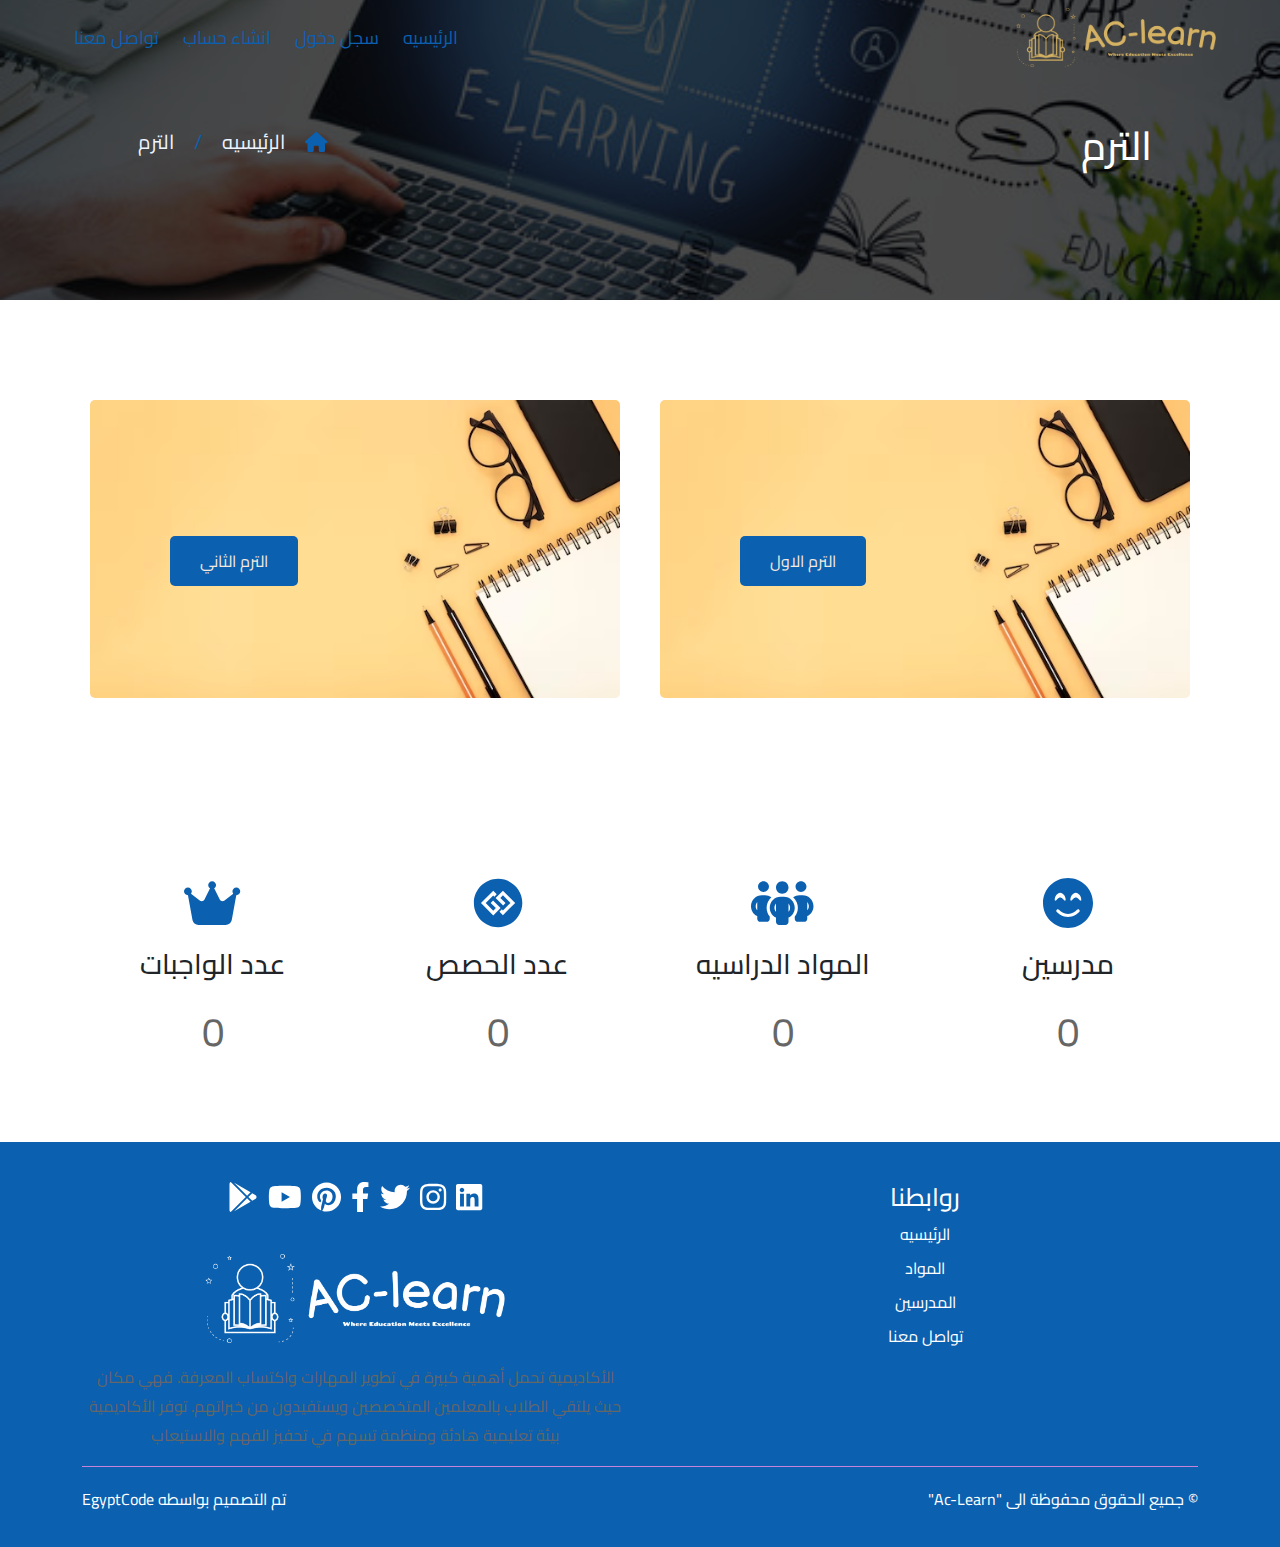
==== Catt.html @ 67061f26 "Add files via upload" ====
<!DOCTYPE html>
<html lang="ar" dir="rtl">
<head>
    <meta charset="UTF-8">
    <meta name="viewport" content="width=device-width, initial-scale=1.0">
    <title>الرئيسيه</title>
    <link rel="icon" href="./img/ac-learn-favicon-white.png">
    <link rel="stylesheet" href="./css/main.css">
</head>
<body>
<!-- navbar -->
<div class="navbar">
    <input type="checkbox" id="nav-check">
    <div class="nav-header">
        <div class="nav-logo">
            <a class="nav_trans_logo" href="./index.html"><img src="./img/logo.png" alt=""></a>
        </div>
    </div>
    <div class="nav-btn">
        <label for="nav-check">
            <span class="span_1"></span>
            <span class="span_2"></span>
            <span class="span_3"></span>
        </label>
    </div>

    <div class="nav-links">
        <a href="./index.html">الرئيسيه</a>
        <a href="./contact_us.html"> سجل دخول </a>
        <a href="./contact_us.html"> انشاء حساب </a>
        <a href="./contact_us.html">تواصل معنا</a>

    </div>
</div>

<!-- Section 1 -->
<section class="intro_sections">
    <h1> الترم </h1>
    <ul>
        <li><i class="fa-solid fa-house"></i></li>
        <li> <a href="./index.html">الرئيسيه</a> </li>
        <li>/</li>
        <li> <a href="./teachers.html">الترم</a> </li>
    </ul>
</section>

<!-- الترمات -->
<section class="catt">
<div class="container">
<div class="row">


    <div class="col-lg-6 box">
        <div class="images">
            <img src="./img/catt.jpg" alt="">
        </div>
        <div class="link">
            <a href="./supCatt.html">
                الترم الاول
            </a>
        </div>

    </div>

    <div class="col-lg-6 box">
        <div class="images">
            <img src="./img/catt.jpg" alt="">
        </div>
        <div class="link">
            <a href="./supCatt.html">
                الترم الثاني
            </a>
        </div>
    
    </div>


</div>

</div>    
</section>








<!-- S4 home  -->
<section class="S4_home">
    <div class="container">
        <div id="counter">
            <div class="row">

                <div class="col-lg-3 box">
                    <i class="fa-solid fa-face-smile-beam"></i>
                    <h3> مدرسين </h3>
                    <div class="counter-value" data-count="3200">0</div>

                </div>

                <div class="col-lg-3 box">
                    <i class="fa-solid fa-people-group"></i>
                    <h3> المواد الدراسيه </h3>
                    <div class="counter-value" data-count="20">0</div>

                </div>

                <div class="col-lg-3 box">
                    <i class="fa-brands fa-gg-circle"></i>
                    <h3> عدد الحصص </h3>
                    <div class="counter-value" data-count="3200">0</div>

                </div>

                <div class="col-lg-3 box">
                    <i class="fa-solid fa-crown"></i>
                    <h3> عدد الواجبات
                    </h3>
                    <div class="counter-value" data-count="100">0</div>

                </div>


            </div>
        </div>

    </div>
</section>

<!-- footer -->
<footer class="footer">
    <div class="container">

        <div class="top_foot">
            <div class="row">

                <div class="col-lg-6">
                    <ul class="links">
                        <h3>روابطنا</h3>
                        <li> <a href="./index.html">الرئيسيه</a> </li>
                        <li> <a href="./services.html">المواد</a> </li>
                        <li> <a href="./contact_us.html">المدرسين</a> </li>
                        <li> <a href="./contact_us.html">تواصل معنا</a> </li>
                    </ul>
                </div>




                <div class="col-lg-6">
                    <ul class="sochial">
                        <li> <a href="./index.html"><i class="fa-brands fa-linkedin"></i></a> </li>
                        <li> <a href="./index.html"><i class="fa-brands fa-instagram"></i></a> </li>
                        <li> <a href="./index.html"><i class="fa-brands fa-twitter"></i></a> </li>
                        <li> <a href="./index.html"><i class="fa-brands fa-facebook-f"></i></a> </li>
                        <li> <a href="./index.html"><i class="fa-brands fa-pinterest"></i></a> </li>
                        <li> <a href="./index.html"><i class="fa-brands fa-youtube"></i></a> </li>
                        <li> <a href="./index.html"><i class="fa-brands fa-google-play"></i></a> </li>
                    </ul>
                    <img src="./img/ac-learn-high-resolution-logo-white-transparent.png" alt="">
                    <p>
                        الأكاديمية تحمل أهمية كبيرة في تطوير المهارات واكتساب المعرفة. فهي مكان حيث يلتقي الطلاب بالمعلمين المتخصصين
                        ويستفيدون
                        من خبراتهم. توفر الأكاديمية بيئة تعليمية هادئة ومنظمة تسهم في تحفيز الفهم والاستيعاب
                    </p>
                </div>


            </div>
        </div>


        <div class="last_foot">
            <ul>
                <li>© جميع الحقوق محفوظة الى "Ac-Learn" </li>
                <li> تم التصميم بواسطه <a href="./index.html">EgyptCode</a> </li>
            </ul>
        </div>

    </div>
</footer>

<!-- scroll up -->
<span class="scroll_up"><i class="fa-solid fa-arrow-up"></i></span>


<script src="js/jquery-3.5.1.min.js"></script>
<script src="./js/owl.carousel.min.js"></script>
<script src="./js/all.min.js"></script>
<script src="./js/bootstrap.bundle.min.js"></script>
<script src="./js/main.js"></script>
</body>
</html>
---- css/main.css ----
@import url(./bootstrap.min.css);
@import url(./bootstrap.min.css.map);
@import url(./all.min.css);
@import url(./owl.carousel.min.css);
@import url(./animate.css);
@import url('https://fonts.googleapis.com/css2?family=Cairo:wght@200;400;500;600;700;800&display=swap');

:root {
  --main_bgColor: #F4EAE0;
  --btnColor: #0B60B0;
  --textColor: #fff;
  --Secondary-color: #0B60B0;  
  --bgColor: #EEF5FF;
  --pragrafColor: #666;
  --body_bgColor: #fff;
  --main_borderColor: 1px solid #C683D7;
}
::selection {
  color: #C683D7;
  background: rgb(58, 58, 58);
  border-radius: 5px !important;
}
::-webkit-scrollbar {
  width: 10px;

}

::-webkit-scrollbar-track {
  background-color: transparent;
  box-shadow: 0 20px 40px rgb(0 0 0 / 25%);
}

::-webkit-scrollbar-thumb {
  background-color: #C683D7;
  border-radius: 5px;
  transition: all ease-in-out .3s;
}

::-webkit-scrollbar-thumb:hover {
  background-color: var(--Secondary-color);
}
.link_button ,.add-to-cart{
  padding: 10px 30px;
  background-color: var(--btnColor);
  color: var(--body_bgColor);
  border-radius: 5px;
  transition: all ease-in .3s;
  display: block;
  margin-top: 20px  ;
  text-align: center;
}
.link_button:hover ,.add-to-cart:hover{
  background-color: transparent;
  color: var(--Secondary-color);
  border: 1px solid var(--btnColor);
}
* {
    padding: 0;
    margin: 0;
    box-sizing: border-box;
    font-family: 'Cairo', sans-serif;
}
a{
    text-decoration: none;
}
li{
    list-style: none;
}
ul{
    padding: 0;
}
img ,video{
    width: 100%;
}
p{
  line-height: 1.8;
  color: var(--pragrafColor);
}
.box{
  margin: 10px 0;
}
/* navbar */
.navbar {
  height: 75px;
  width: 100%;
  background-color: transparent;
  padding: 0 5%;  
  display: flex;
  align-items: center;
  position: absolute;
  z-index: 55555555555555555555;
}

.navbar  .nav-header {
  width: 20%;

}

.navbar  .nav-header  .nav-logo {
  display: inline-block;
  font-size: 22px;
  color: #fff;
}

.navbar .nav-logo img {
  width: 200px  !important;
}

.navbar .nav-btn {
  display: none;
}
.navbar .nav-btn span{
  width: 50%;
}
.navbar  .nav-links {
  margin-right: auto;
  font-size: 18px;
}

.navbar  .nav-links  a , .navbar .nav-links li{
  display: inline-block;
  padding: 13px 10px 13px 10px;
  text-decoration: none;
  color: var(--btnColor);
  transition: all ease-in .3s;
  cursor: pointer;
}

.navbar  .nav-links  a:hover ,
.navbar .nav-links li:hover{
    color: var(--btnColor);
}
.fix .nav-links a:hover,
.fix .nav-links li:hover {
  color: var(--textColor);
}


.navbar  #nav-check {
  display: none;
}


.services_menu {
  position: absolute;
  opacity: 0;
  visibility: hidden;
  transition: all ease-in-out .3s !important;
  display: flex;
  flex-direction: column;
  align-items: center;
  justify-content: center;
  left: 300px;
  top: 70px;
  width: 200px !important;
  background-color: var(--bgColor);
  border-radius: 5px;
  box-shadow: 1px 1px 10px 1px #0000003f;
}
.services_nav_tranz .services_menu {
  overflow-y: scroll !important;
  opacity: 1;
  visibility: visible;
}

.services_menu  a {
  color: var(--btnColor) !important;
}

.services_menu li a:hover {
  color: var(--btnColor) !important;
}

.fix {
  background-color: #0B60B0 ;
  position: fixed !important;
  top: 0;
  right: 0;
  z-index: 9561111111665;
  left: 0;
  height: 70px !important;
  transition: all .5s linear;
  animation-name: tranz;
  animation-duration: .5s;
  animation-iteration-count: 1;
  animation-timing-function: linear;
  animation-fill-mode: forwards;
  padding: 0 5%;

}
.fix  .nav-links a,
.fix .nav-links li{
  color: var(--body_bgColor);
}
@keyframes tranz {
  0% {
    transform: translateY(-100px);
  }

  100% {
    transform: translateY(0px);
  }
}


@media (max-width:600px) {
  .navbar > .nav-btn {
    display: inline-block;
    position: absolute;
    left: 10px;
    top: calc(50% - 25px);
  }
  .navbar>.nav-header>.nav-title{
    margin-right: auto;
  }
  .navbar > .nav-btn > label {
    display: inline-block;
    width: 50px;
    height: 50px;
    padding: 13px;
  }
  .navbar > .nav-btn > label:hover,.navbar  #nav-check:checked ~ .nav-btn > label {
    background-color: rgba(0, 0, 0, 0.3);
  }
  .navbar > .nav-btn > label > span {
    display: block;
    width: 25px;
    height: 10px;
    border-top: 2px solid #eee;
    transition: all ease-in .3s;
  }
  .navbar>.nav-btn>label>.span_2{
    width: 20px;
  }
  .navbar>.nav-btn>label>.span_3 {
    width: 15px;
  }
  .navbar > .nav-links {
    position: absolute;
    display: block;
    width: 100%;
    background-color: #333;
    height: 0px;
    transition: all 0.3s ease-in;
    overflow-y: hidden;
    top: 65px;
    left: 0px;
  }
  .fix>.nav-links{
    border: 7px solid var(--Secondary-color);
    border-radius: 5px;
    border-top: none;
  }
  .navbar > .nav-links > a {
    display: block;
    width: 100%;
  }
  .navbar > #nav-check:not(:checked) ~ .nav-links {
    height: 0;
    width: 100% !important;
  }
  .navbar > #nav-check:checked ~ .nav-links {
    height: 100vh !important;
    overflow-y: scroll;
  }
  .navbar>#nav-check:checked~.nav-btn .span_1{
  transform: rotateY(0deg) rotate(45deg);
  position: absolute;
  top: 21px;
  left: 16px;
  width: 15px !important;
  border-top: 3px solid #eee;
}
.navbar>#nav-check:checked~.nav-btn .span_2 {
  transform: rotateY(0deg) rotate(-45deg);
  position: absolute;
  top: 21px;
  left: 22px;
  width: 15px !important;
  border-top: 3px solid #eee;
}
  .navbar>#nav-check:checked~.nav-btn .span_3 {
  display: none;
  }
.services_menu {
  left: 0;
}
}

/* S1 home */
.S1_home{
  width: 100%;
  height: 100vh;
  background-color: var(--body_bgColor);
  text-align: center;
  display: flex;
  align-items: center;
  justify-content: center;
  flex-direction: column;
  color: var(--body_bgColor);
  position: relative;
  z-index: 1;
  padding: 0 5%;
  overflow: hidden !important;
}
.S1_home h1{
  font-size: 50px;
  font-weight: 600;
  margin-bottom: 20px;
  text-align: center;
  margin-top: 200px;
  color: var(--Secondary-color);
}
.S1_home p{
  text-align: center;
  color: var(--pragrafColor);
}

.S1_home .box{
  display: flex;
  flex-direction: column;
  justify-content: center   ;
  align-items: center;
}
.S1_home a{
  padding: 10px 30px;
  margin: 0 10px ;
  background-color: var(--btnColor);
  color: var(--bgColor);
  border-radius: 5px;
  width: 200px;
  margin: auto;
  margin-top: 0px;
}
.S1_home .images{
  position: relative;
  z-index: 1;
  height: 100%;
}
.S1_home .images video{
  width: 100% !important;
  width: 120% !important;
}

/* S2_home */
.S2_home{
  padding: 70px 0;
  background-color: var(--body_bgColor);
}
.S2_home .row{
  text-align: center;
}
.S2_home .row .col{
  width: 20% !important;
  flex: none !important;

}
.S2_home .box{
  padding: 40px 20px;
  border-radius: 5px;
  transition: all ease-in .3s;
  background-color: var(--body_bgColor);
  box-shadow: 1px 1px 5px 1px #00000025;
  height: 200px;
  display: flex;
  align-items: center;
  justify-content: center;
  flex-direction: column;
}
.S2_home .box:hover{
  transform: translateY(-20px);
}
.S2_home .row .col img{
  width: 70px;
  height: 70px;

}
.S2_home .row a {
  color: var(--btnColor);
}
.S2_home .row .col h4{
  margin-top: 20px ;
  color: var(--btnColor);
}
.S3_home{
  padding: 70px 0;
  background-color: var(--bgColor);
  text-align: center;
}
.S3_home .item{
  text-align: center !important;
  height: 400px;
  background-color: var(--body_bgColor);
  box-shadow: 1px 1px 5px 1px #00000025;
  border-radius: 5px;
  margin: 20px 0;
  padding: 25px;
}
.S3_home .item img{
  width: 200px;
  height: 200px;
  border-radius: 50%;
  margin: auto;
}
.S3_home .item a{
  display: block;
  margin: 20px 0;
  font-size: 20px;
  color: var(--Secondary-color);
  font-weight: 800;
  transition: all ease-in .3s;
}
.S3_home .item a:hover{
  color: var(--btnColor);
}
.S3_home .owl-nav{
  margin-top: 40px;
}
.S3_home .owl-prev , .S3_home .owl-next{
  margin:0 10px ;
  color: var(--body_bgColor);
  background-color: var(--btnColor);
  padding: 10px ;
  border-radius: 5px;
}
/* S4_home */
.S4_home {
  padding: 70px 0;
  text-align: center;
}

.S4_home svg {
  font-size: 50px;
  color: var(--btnColor);
}

.S4_home h3 {
  margin: 20px 0;
}

.S4_home .counter-value {
  font-size: 40px;
  color: var(--pragrafColor);
}
/* //////////////   Teachers   ////////////////// */
.Teachers{
  padding: 70px 0;
}
.Teachers .row{
  background-color: transparent;
  border-radius: 20px  ;
}
.Teachers .box{
  padding: 25px ;
}
.Teachers .box img{
  border-radius: 5px;
}
.Teachers .box h3{
  margin-bottom: 20px ;
  font-weight: 600;
}
.Teachers .box h5{
  color: var(--btnColor);
  margin-bottom: 20px;
}
.Teachers .box ul{
  margin-top: 70px;
  display: flex;
  text-align: center;
  align-items: center;
  justify-content: center;
}
.Teachers .box a img{
  width: 50px;
  height: 50px;
}
.Teachers .box a span{
  font-weight: 600;
  margin: 5px ;
}
.Teachers .box a{
  display: block;
  transition: all ease-in .3s;
  width: 140px;
  height: 140px;
  display: flex;
  align-items: center;
  justify-content: center;
  border-radius: 50%;
  flex-direction: column;
  margin: 20px;
  background-color: var(--body_bgColor);
  color: var(--btnColor);
  box-shadow: 1px 1px 5px 1px #00000025;
}
.Teachers .box a:hover{
  background-color: var(--btnColor);
  transform: translateY(-20px);
}
.Teachers .box a:hover span{
  color: var(--body_bgColor);
}
/* //////////// catt////////////////// */
.catt{
  padding: 70px 0;
}
.catt img{
  border-radius: 5px;
}
.catt .box{
  position: relative;
  padding: 20px;
}
.catt .link{
  position: absolute;
  left: 100px;
  top: 50%;
}
.catt .link a{
  padding: 10px 30px;
  background-color: var(--btnColor);
  border-radius: 5px;
  color: var(--main_bgColor);
}
/* /////////supCatt////////// */
.supCatt{
  padding: 70px 0;
}
.supCatt .box{
  padding: 20px;
}
.supCatt .box img{
  border-radius: 5px;
  height: 200px;
}
.supCatt .box a{
  color: var(--main_bgColor);
  display: block;
  background-color: var(--btnColor);
  margin-top: 20px;
  padding: 10px 0;
  text-align: center;
  border-radius: 5px;
}
/* ////////S_product/////// */
.S_product{
  padding: 70px 0;
}
.S_product .box{
  padding: 25px;
  border: 2px solid #C683D7;
  border-radius: 5px;
}
.S_product .box img{
  width: 100px;
  height: 100px;
  border-radius: 5px;
}
.S_product .box video{
  width: 100% !important  ;
}
.S_product .box ul {
  display: flex;
  justify-content: space-between;
}
.S_product .box ul a{
  color: var(--btnColor);
  transition: all ease-in .3s;
  font-size: 18px;
}
.S_product .box ul a:hover{
  color: #C683D7;
}
.S_product .box .techer img{
  width: 50px;
  height: 50px;
  border-radius: 50%;
  margin-left: 20px;
}
.S_product .box h3{
  margin: 20px 0;
}
.S_product .box h5{
  margin-top: 40px;
}
/* comments */
.comments {

  padding: 70px 0;
}

.comments ul {
  display: flex;
  justify-content: start !important;
}

.comments .box {
  width: 50%;
}

.comments ul img {
  width: 70px !important;
  height: 70px;
  border-radius: 50%;
  padding: 0;
  border: 1px solid var(--Secondary-color);
}

.comments ul li {
  margin-left: 20px;
}

.comments ul li span {
  color: var(--Secondary-color);
}

.comments ul li h4 {
  margin: 5px 0;
  padding: 0;
}

.comments ul li p {
  color: var(--P-color);
}

.comments .form {
  margin-top: 50px;
  display: flex;
  flex-direction: column;
}

.comments .form input {
  border: none;
  margin: 10px 0;
  background-color: var(--bgColor);
  border-radius: 5px;
  height: 40px;
  border: var(--main_borderColor);
  padding: 10px;
}

.comments .form textarea {
  border: none;
  margin: 10px 0;
  background-color: var(--bgColor);
  border-radius: 5px;
  border: var(--main_borderColor);
  padding: 10px;
}

.comments .form button {
  padding: 10px 30px;
  border: none;
  border-radius: 5px;
  color: var(--textColor);
  background-color: var(--btnColor);
  margin-top: 20px;
}
/* ///////////////// profile   ////////////////// */

.sidebar1{
  position: fixed;
  top: 0;
  bottom: 0;
  right: 0;
  width: 250px;
  background-color: var(--bgColor);
  z-index: 555;
  padding-top: 100px;
  overflow-y: scroll;
  box-shadow: 1px 1px 10px 1px #0000003f;
}
.sidebar1::-webkit-scrollbar{
  width: 0px !important;
}
.sidebar1 .user{
  display: flex;
  flex-direction: column;
  align-items: center;
  justify-content: center;
  margin-bottom: 30px;
}
.sidebar1 .user img{
  height: 100px;
  width: 100px;
  border-radius: 50%;
  margin: auto;
  text-align: center;
  margin-bottom: 20px;
}
.sidebar1 .user h4{
  color: #000;
}
.sidebar1 ul{
  padding: 10px;
}
.sidebar1 ul li{
  width: 100%;
  text-align: right;
  color: #171347;
  font-size: 20px;
  padding: 15px 0;
  cursor: pointer;
}
.sidebar1 ul li svg{
  margin-left: 10px;
  padding-right: 10px;
  color: var(--btnColor);
}
.sidebar1 ul .cont {
  height: 0px ;
  overflow: hidden;
  transition: all ease-in .3s !important;
}
.sidebar1 ul .cont li{
  padding: 10px 0;
  padding-right: 40px;
  border-right: 1px solid var(--pragrafColor);
  position: relative;
  margin-right: 30px;
  font-size: 16px;
}
.sidebar1 ul .cont li::after{
  content: '';
  width: 10px;
  height: 10px;
  border-radius: 50%;
  position: absolute;
  border: 3px solid var(--bgColor);
  box-shadow: 1px 1px 5px 1px #0000003f ;
  right: -5px;
  z-index: 5555555555;
  top: calc(50% - 5px);
  background-color: #666;
}
.Show_dropdown1{
  height: 200px !important;
}

.Show_dropdown2{
  height: 200px !important;
}
.Show_dropdown3 {
  height: 200px !important;
}
.Show_dropdown4 {
  height: 200px !important;
}
.Show_dropdown5 {
  height: 200px !important;
}
/* contant */
.contant{
  padding: 70px 0;
  overflow-x: hidden;
  padding-left: 40px;
  margin-right: 20%;
}
.asssssaas{
  justify-content: space-between !important;
}
.contant video{
  height: 100%;
}














/* contact_us */
.contact_us{
  padding: 70px 0;
}
.form{
  padding: 70px 0;
}
.form input{
    height: 40px;
    border-radius: 5px;
    margin: 10px 0;
}
.form input textarea{
  margin: 10px 0;
  border-radius: 5px;
}
.form button{
  padding: 10px 30px;
  background-color: var(--btnColor);
  border-radius: 5px;
  color: var(--body_bgColor);
  border: var(--main_borderColor);
  transition: all ease-in .3s;
  display: block;
  margin-top: 30px;
}
.form button:hover{
  background-color: transparent;
  color: var(--btnColor);
}
.form .all_right {
  display: flex;
  align-items: center;
}
.form .all_right svg{
  color: var(--btnColor);
  font-size: 30px;
  margin-left: 20px;
}
.form .all_right h3{
  font-size: 18px;
  margin: 20px 0;
}
.form .sochial{
  display: flex;
}
.form .zzz p{
  margin: 20px 0;
}
.form .sochial a{
  color: var(--btnColor);
  font-size: 18px;
  margin: 5px;
}























.intro{
  text-align: center;
  padding: 50px 0;
}
.intro h2{
  color: var(--Secondary-color);
  font-weight: 800;
}
.intro p{
  margin: 20px 0;
}
/* intro_sections */
.intro_sections{
  display: flex;
  align-items: center;
  justify-content: space-between;
  text-align: center;
  height: 300px;
  padding: 70px 10%;
  background-color: var(--bgColor);
  background-image: url(../img/S1_home.jpeg);
  background-size: cover;
  background-position: center;
  z-index: 1;
  position: relative;
}
.intro_sections::after{
  content: '';
  position: absolute;
  top: 0;
  left: 0;
  width: 100%;
  height: 100%;
  background-color: #000000b5;
  z-index: -1 ;
}
.intro_sections h1{
  color: var(--body_bgColor);
}
.intro_sections ul {
  display: flex;
}
.intro_sections ul li{
  color: var(--btnColor);
  margin: 10px  ;
  font-size: 20px;
}
.intro_sections ul a{
  color: var(--bgColor);
}
/* footer */
.footer{
  padding: 20px 0;
  text-align: center;
  background-color: var(--Secondary-color );
}
.top_foot img{
  width: 300px;
  margin: 20px 0;
}
.top_foot h3{
  color: var(--body_bgColor);
  font-size: 25px;
}
.top_foot h4{
  margin-top: 30px;
  font-size: 30px;
  color: var(--body_bgColor);

}
.top_foot p{
  color: var(--pragrafColor);
}
.top_foot ul{
  margin: 20px 0;
  text-align: center;

}
.top_foot ul li{
  margin: 10px 0;
}
.top_foot ul li svg{
  color: var(--body_bgColor);
  font-size: 30px;
}
.top_foot ul li a{
  color: var(--textColor);
  font-size: 16px;
  transition: all ease-in .2s;
}
.top_foot .links  a:hover{
  margin-right: 15px;
}
.top_foot .sochial{
  display: flex;
  align-items: flex-start;
  justify-content: center;
}
.top_foot .sochial li{
  margin: 0 5px ;
}
.last_foot {
  border-top: var(--main_borderColor);
  padding-top: 20px;
}
.last_foot ul{
  justify-content: space-between;
  display: flex;
}
.last_foot li{
  color: var(--textColor);
}
.last_foot a{
  color: var(--textColor);
}



 .scroll_up {
   position: fixed;
   bottom: 50px;
   left: 50px;
   background-color: var(--btnColor);
   padding: 10px 14px;
   border-radius: 5px;
   color: #fff;
   display: none;
   z-index: 46555656;
   cursor: pointer;
   transition: all .5s ease-in-out;
 }

 .scroll_transition {
   transform: translateY(100px);
   display: block;

 }

 .show_scroll {
   transition: all .5s ease-in-out;
   transform: translateY(0);

 }
 @media screen and (min-width:0px) and (max-width:1300px){
  .sidebar1{
    width: 0 !important;
  }
.contant {
  margin-right: 40px;
}
 } 

 


  /* media */
 @media screen and (min-width:1px) and (max-width:767px){
  h1 {
      font-size: 22px !important;
    }
  
    h3 {
      font-size: 20px !important;
  
    }
  
    p {
      font-size: 14px !important;
    }
.S2_home .row .col {
  width: 100% !important;
  flex: none !important;
  margin: 10px 0;
}
.Teachers .box ul {
  flex-direction: column;
  align-items: center;
  justify-content: center;
}
.contant{
  margin-right: 0%;
  padding: 70px 5%;
}
 }


 @media screen and (min-width:768px) and (max-width:1023px){
.S2_home .row .col {
    width: 33.3333% !important;
    flex: none !important;
    margin: 10px 0;
  }
.contant {
  margin-right: 0%;
  padding: 70px 5%;
}
 }
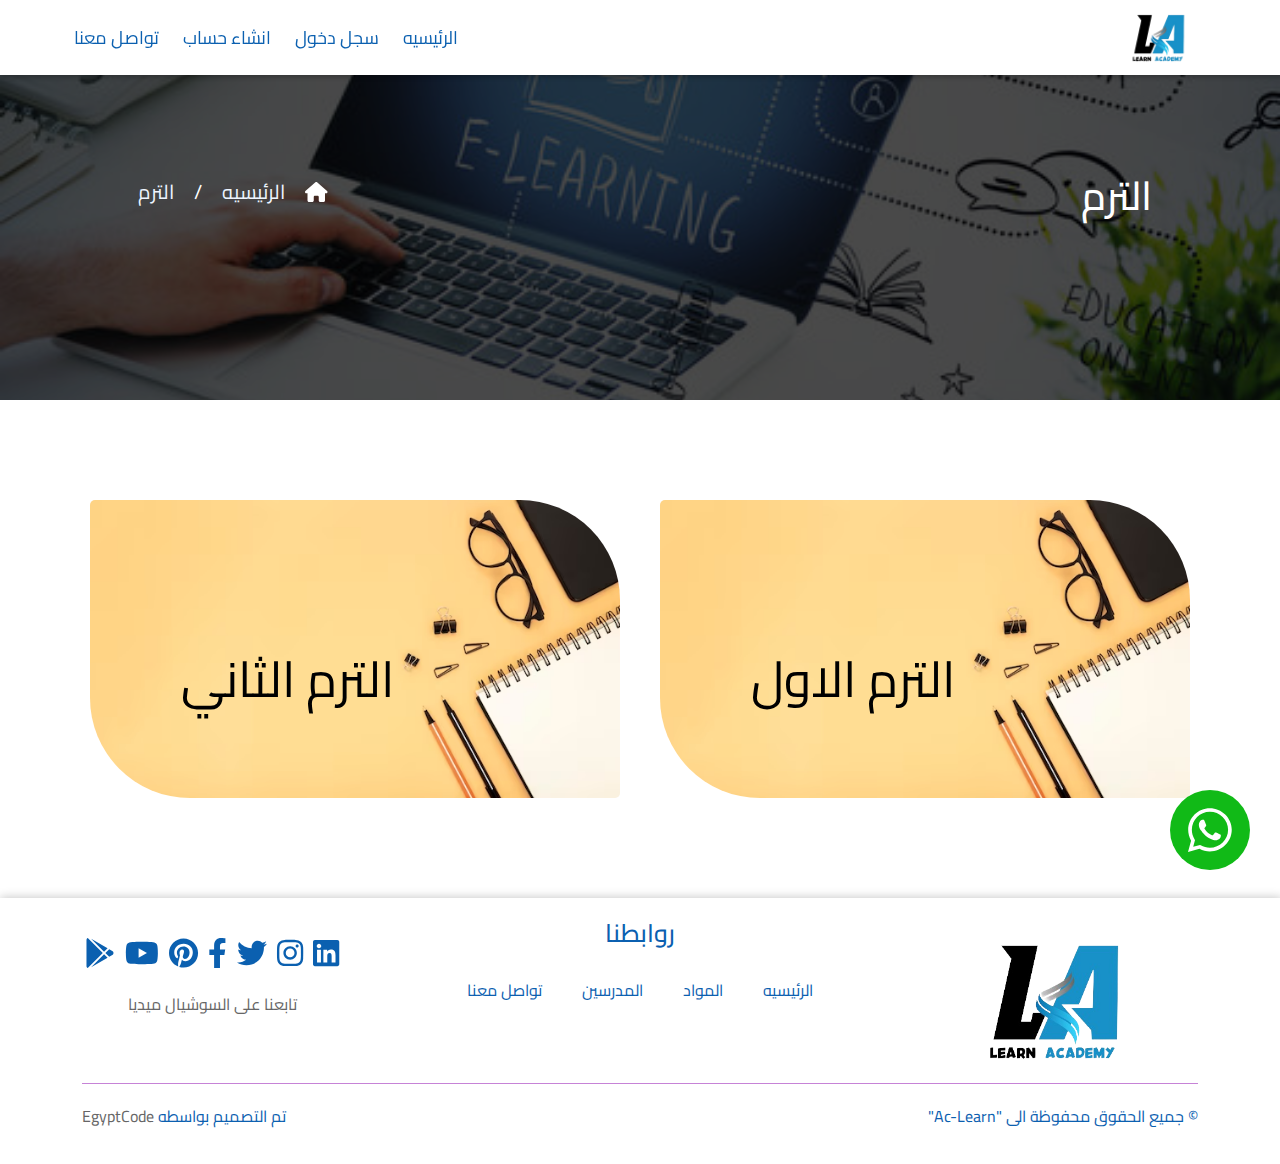
==== commit 5e3942c0: "Add files via upload" ====
--- a/Catt.html
+++ b/Catt.html
@@ -26,8 +26,10 @@
 
     <div class="nav-links">
         <a href="./index.html">الرئيسيه</a>
-        <a href="./contact_us.html"> سجل دخول </a>
-        <a href="./contact_us.html"> انشاء حساب </a>
+
+
+        <a href="./login.html"> سجل دخول </a>
+        <a href="./Registr.html"> انشاء حساب </a>
         <a href="./contact_us.html">تواصل معنا</a>
 
     </div>
@@ -51,26 +53,31 @@
 
 
     <div class="col-lg-6 box">
+<a class="term" href="./supCatt.html">
+
         <div class="images">
             <img src="./img/catt.jpg" alt="">
         </div>
         <div class="link">
-            <a href="./supCatt.html">
-                الترم الاول
-            </a>
+            <span>الترم الاول</span>
         </div>
+
+
+</a>
 
     </div>
 
     <div class="col-lg-6 box">
-        <div class="images">
-            <img src="./img/catt.jpg" alt="">
-        </div>
-        <div class="link">
-            <a href="./supCatt.html">
-                الترم الثاني
-            </a>
-        </div>
+<a class="term" href="./supCatt.html">
+
+<div class="images">
+    <img src="./img/catt.jpg" alt="">
+</div>
+<div class="link">
+    <span>الترم الثاني</span>
+</div>
+
+        </a>
     
     </div>
 
@@ -87,47 +94,7 @@
 
 
 
-<!-- S4 home  -->
-<section class="S4_home">
-    <div class="container">
-        <div id="counter">
-            <div class="row">
 
-                <div class="col-lg-3 box">
-                    <i class="fa-solid fa-face-smile-beam"></i>
-                    <h3> مدرسين </h3>
-                    <div class="counter-value" data-count="3200">0</div>
-
-                </div>
-
-                <div class="col-lg-3 box">
-                    <i class="fa-solid fa-people-group"></i>
-                    <h3> المواد الدراسيه </h3>
-                    <div class="counter-value" data-count="20">0</div>
-
-                </div>
-
-                <div class="col-lg-3 box">
-                    <i class="fa-brands fa-gg-circle"></i>
-                    <h3> عدد الحصص </h3>
-                    <div class="counter-value" data-count="3200">0</div>
-
-                </div>
-
-                <div class="col-lg-3 box">
-                    <i class="fa-solid fa-crown"></i>
-                    <h3> عدد الواجبات
-                    </h3>
-                    <div class="counter-value" data-count="100">0</div>
-
-                </div>
-
-
-            </div>
-        </div>
-
-    </div>
-</section>
 
 <!-- footer -->
 <footer class="footer">
@@ -135,10 +102,13 @@
 
         <div class="top_foot">
             <div class="row">
+                <div class="col-lg-3">
+                    <img src="./img/logo.png" alt="">
+                </div>
 
                 <div class="col-lg-6">
+                    <h3>روابطنا</h3>
                     <ul class="links">
-                        <h3>روابطنا</h3>
                         <li> <a href="./index.html">الرئيسيه</a> </li>
                         <li> <a href="./services.html">المواد</a> </li>
                         <li> <a href="./contact_us.html">المدرسين</a> </li>
@@ -149,7 +119,7 @@
 
 
 
-                <div class="col-lg-6">
+                <div class="col-lg-3">
                     <ul class="sochial">
                         <li> <a href="./index.html"><i class="fa-brands fa-linkedin"></i></a> </li>
                         <li> <a href="./index.html"><i class="fa-brands fa-instagram"></i></a> </li>
@@ -159,11 +129,9 @@
                         <li> <a href="./index.html"><i class="fa-brands fa-youtube"></i></a> </li>
                         <li> <a href="./index.html"><i class="fa-brands fa-google-play"></i></a> </li>
                     </ul>
-                    <img src="./img/ac-learn-high-resolution-logo-white-transparent.png" alt="">
                     <p>
-                        الأكاديمية تحمل أهمية كبيرة في تطوير المهارات واكتساب المعرفة. فهي مكان حيث يلتقي الطلاب بالمعلمين المتخصصين
-                        ويستفيدون
-                        من خبراتهم. توفر الأكاديمية بيئة تعليمية هادئة ومنظمة تسهم في تحفيز الفهم والاستيعاب
+                        تابعنا على السوشيال ميديا
+
                     </p>
                 </div>
 
@@ -182,8 +150,14 @@
     </div>
 </footer>
 
+
 <!-- scroll up -->
 <span class="scroll_up"><i class="fa-solid fa-arrow-up"></i></span>
+<div class="WahtsApp">
+    <a href="
+     https://api.whatsapp.com/send?phone=+201002704948&text=%D9%85%D9%85%D9%83%D9%86_%D8%A7%D8%B3%D8%AA%D9%81%D8%B3%D8%A7%D8%B1               
+"><i class="fa-brands fa-whatsapp"></i></a>
+</div>
 
 
 <script src="js/jquery-3.5.1.min.js"></script>
--- a/css/main.css
+++ b/css/main.css
@@ -83,18 +83,16 @@
 .navbar {
   height: 75px;
   width: 100%;
-  background-color: transparent;
+  background-color: #fff;
   padding: 0 5%;  
   display: flex;
   align-items: center;
-  position: absolute;
+  position: fixed;
   z-index: 55555555555555555555;
-}
-
-.navbar  .nav-header {
-  width: 20%;
-
-}
+  box-shadow: 1px 1px 5px 1px #0000003f;
+}
+
+
 
 .navbar  .nav-header  .nav-logo {
   display: inline-block;
@@ -103,7 +101,7 @@
 }
 
 .navbar .nav-logo img {
-  width: 200px  !important;
+  width: 120px  !important;
 }
 
 .navbar .nav-btn {
@@ -171,8 +169,8 @@
   color: var(--btnColor) !important;
 }
 
-.fix {
-  background-color: #0B60B0 ;
+/* .fix {
+  background-color: #40A2D8 ;
   position: fixed !important;
   top: 0;
   right: 0;
@@ -187,11 +185,11 @@
   animation-fill-mode: forwards;
   padding: 0 5%;
 
-}
-.fix  .nav-links a,
+} */
+/* .fix  .nav-links a,
 .fix .nav-links li{
   color: var(--body_bgColor);
-}
+} */
 @keyframes tranz {
   0% {
     transform: translateY(-100px);
@@ -371,9 +369,8 @@
   transform: translateY(-20px);
 }
 .S2_home .row .col img{
-  width: 70px;
-  height: 70px;
-
+  width: 100px;
+  height: 100px;
 }
 .S2_home .row a {
   color: var(--btnColor);
@@ -381,6 +378,10 @@
 .S2_home .row .col h4{
   margin-top: 20px ;
   color: var(--btnColor);
+}
+.arabic{
+  width: 150px !important;
+  height: 150px !important  ;
 }
 .S3_home{
   padding: 70px 0;
@@ -514,14 +515,14 @@
 }
 .catt .link{
   position: absolute;
-  left: 100px;
-  top: 50%;
-}
-.catt .link a{
+  left: 81px;
+  top: 162px;
+}
+.catt .link span{
   padding: 10px 30px;
-  background-color: var(--btnColor);
-  border-radius: 5px;
-  color: var(--main_bgColor);
+  border-radius: 5px;
+  color: #000;
+  font-size: 50px;
 }
 /* /////////supCatt////////// */
 .supCatt{
@@ -549,7 +550,6 @@
 }
 .S_product .box{
   padding: 25px;
-  border: 2px solid #C683D7;
   border-radius: 5px;
 }
 .S_product .box img{
@@ -563,6 +563,9 @@
 .S_product .box ul {
   display: flex;
   justify-content: space-between;
+  border: 2px solid #4144eb;
+  padding: 10px;
+  border-radius: 5px;
 }
 .S_product .box ul a{
   color: var(--btnColor);
@@ -601,8 +604,8 @@
 
 .comments ul img {
   width: 70px !important;
-  height: 70px;
-  border-radius: 50%;
+  height: 70px !important;
+  border-radius: 50% !important;
   padding: 0;
   border: 1px solid var(--Secondary-color);
 }
@@ -665,7 +668,7 @@
   bottom: 0;
   right: 0;
   width: 250px;
-  background-color: var(--bgColor);
+  background-color: var(--body_bgColor);
   z-index: 555;
   padding-top: 100px;
   overflow-y: scroll;
@@ -756,6 +759,7 @@
   overflow-x: hidden;
   padding-left: 40px;
   margin-right: 20%;
+  background-color: #F7F2E5;
 }
 .asssssaas{
   justify-content: space-between !important;
@@ -784,10 +788,25 @@
 .form{
   padding: 70px 0;
 }
-.form input{
-    height: 40px;
+.form input {
+    height: 40px !important;
     border-radius: 5px;
     margin: 10px 0;
+    color: var(--btnColor) !important;
+}
+.form select{
+  border-radius: 5px;
+  margin: 10px 0;
+  color: var(--btnColor) !important;
+}
+.form select option{
+  font-size: 18px;
+  padding: 10px 0;
+}
+.form label  {
+  margin-left: 20px;
+  margin-top: 20px;
+  font-size: 18px;
 }
 .form input textarea{
   margin: 10px 0;
@@ -831,8 +850,21 @@
   font-size: 18px;
   margin: 5px;
 }
-
-
+.term{
+  transition: all ease-in .3s;
+  display: block; 
+}
+.term img{
+  border-top-right-radius: 100px !important;
+  border-bottom-left-radius: 100px !important;
+  transition: all ease-in .3s;
+}
+.term:hover img{
+  border-top-right-radius: 0px !important;
+  border-bottom-left-radius: 0px !important;
+  border-top-left-radius: 100px !important;
+  border-bottom-right-radius: 100px !important;
+}
 
 
 
@@ -871,7 +903,7 @@
   align-items: center;
   justify-content: space-between;
   text-align: center;
-  height: 300px;
+  height: 400px;
   padding: 70px 10%;
   background-color: var(--bgColor);
   background-image: url(../img/S1_home.jpeg);
@@ -897,7 +929,7 @@
   display: flex;
 }
 .intro_sections ul li{
-  color: var(--btnColor);
+  color: var(--body_bgColor);
   margin: 10px  ;
   font-size: 20px;
 }
@@ -908,20 +940,21 @@
 .footer{
   padding: 20px 0;
   text-align: center;
-  background-color: var(--Secondary-color );
+  background-color: var(--body_bgColor );
+  box-shadow: 1px 1px 10px 1px #0000003f;
 }
 .top_foot img{
   width: 300px;
   margin: 20px 0;
 }
 .top_foot h3{
-  color: var(--body_bgColor);
+  color: var(--btnColor);
   font-size: 25px;
 }
 .top_foot h4{
   margin-top: 30px;
   font-size: 30px;
-  color: var(--body_bgColor);
+  color: var(--btnColor);
 
 }
 .top_foot p{
@@ -936,17 +969,23 @@
   margin: 10px 0;
 }
 .top_foot ul li svg{
-  color: var(--body_bgColor);
+  color: var(--btnColor);
   font-size: 30px;
 }
 .top_foot ul li a{
-  color: var(--textColor);
+  color: var(--btnColor);
   font-size: 16px;
   transition: all ease-in .2s;
 }
-.top_foot .links  a:hover{
-  margin-right: 15px;
-}
+.top_foot .links{
+  display: flex;
+  align-items: center;
+  justify-content: center;
+}
+.top_foot .links a{
+  margin:  0 20px;
+}
+
 .top_foot .sochial{
   display: flex;
   align-items: flex-start;
@@ -964,10 +1003,10 @@
   display: flex;
 }
 .last_foot li{
-  color: var(--textColor);
+  color: var(--btnColor);
 }
 .last_foot a{
-  color: var(--textColor);
+  color: var(--pragrafColor);
 }
 
 
@@ -1037,6 +1076,15 @@
   margin-right: 0%;
   padding: 70px 5%;
 }
+.catt .link {
+  position: absolute;
+  left: 25px;
+  top: 55px;
+}
+.catt .link span{
+  font-size: 24px;
+}
+
  }
 
 
@@ -1051,3 +1099,117 @@
   padding: 70px 5%;
 }
  }
+
+.saaasdadadad{
+background-color: #F7F2E5;
+}
+
+
+
+.WahtsApp {
+  position: fixed;
+  right: 30px;
+  bottom: 30px;
+  width: 80px;
+  height: 80px;
+  border-radius: 50%;
+  background-color: #11BA17;
+  display: flex;
+  align-items: center;
+  z-index: 222;
+  justify-content: center;
+}
+
+.WahtsApp a svg {
+  color: #fff;
+  font-size: 50px;
+}
+.dropdown123 button{
+  background-color: var(--btnColor);
+  border-radius: 5px;
+  transition: all ease-in .2s;
+}
+.dropdown123 button:hover{
+  background-color: var(--btnColor);
+  border-radius: 10px;
+}
+.dropdown123 button:focus {
+  background-color: var(--btnColor);
+  box-shadow: none;
+  border-radius: 10px;
+}
+.dropdown123 img{
+  width: 35px;
+  height: 35px;
+  border-radius: 50%;
+}
+.dropdown123 h6{
+  display: inline-block;
+  margin: 0 10px;
+}
+.Teachers2 .box {
+  text-align: center !important;
+  display: flex;
+  justify-content: center;
+}  
+/* media */
+ @media screen and (min-width:1px) and (max-width:767px){
+  h1 {
+      font-size: 22px !important;
+    }
+  
+    h3 {
+      font-size: 20px !important;
+  
+    }
+  
+    p {
+      font-size: 14px !important;
+    }
+.S2_home .row .col {
+  width: 100% !important;
+  flex: none !important;
+  margin: 10px 0;
+}
+.Teachers .box ul {
+  flex-direction: column;
+  align-items: center;
+  justify-content: center;
+}
+.contant{
+  margin-right: 0%;
+  padding: 70px 5%;
+}
+.catt .link {
+  position: absolute;
+  left: 25px;
+  top: 55px;
+}
+.catt .link span{
+  font-size: 24px;
+}
+.top_foot .links {
+  display: flex;
+  flex-direction: column;
+}
+
+.top_foot .links a {
+}
+
+
+
+
+ }
+
+
+ @media screen and (min-width:768px) and (max-width:1023px){
+.S2_home .row .col {
+    width: 33.3333% !important;
+    flex: none !important;
+    margin: 10px 0;
+  }
+.contant {
+  margin-right: 0%;
+  padding: 70px 5%;
+}
+ }